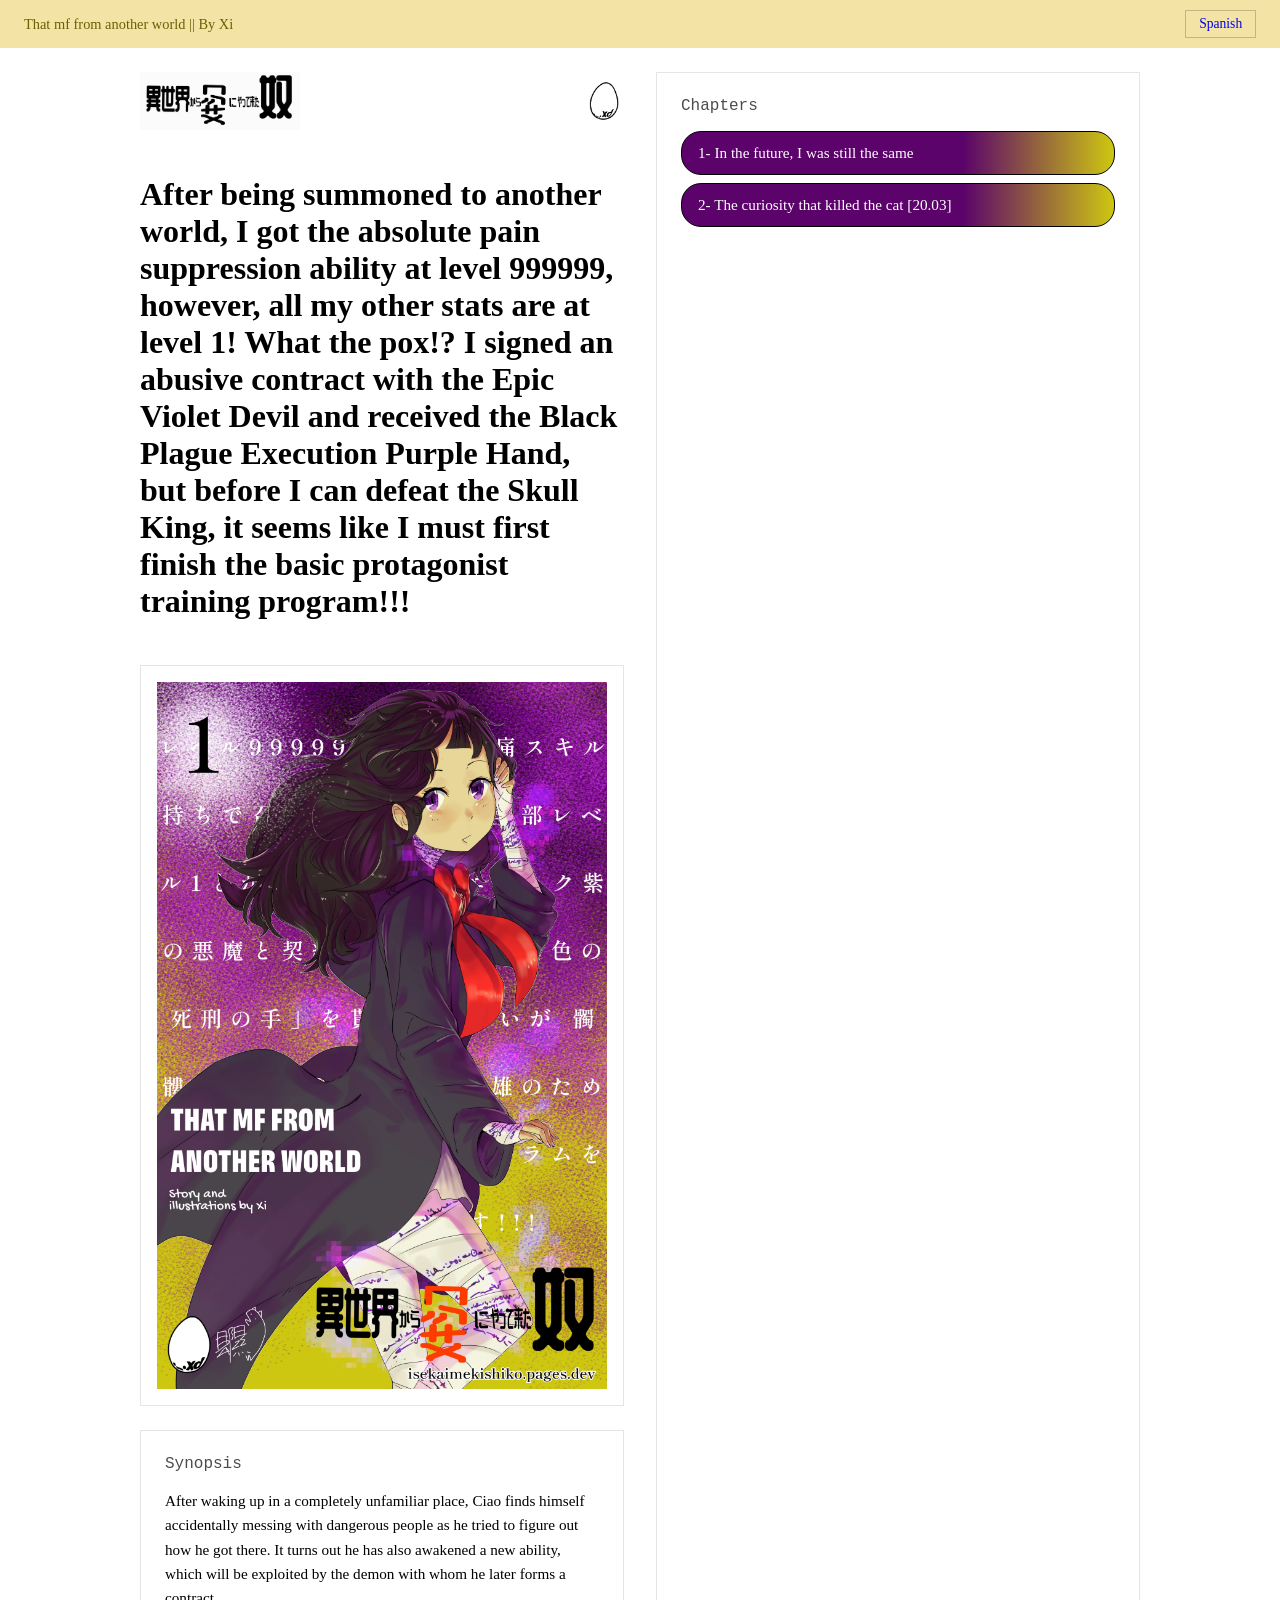
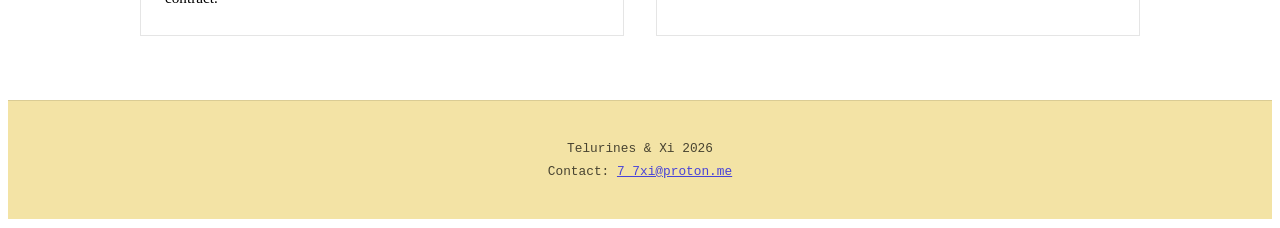
==== en.isekaimekishiko.html @ 00e59a6b "update" ====
<!DOCTYPE html>
<html lang="en" data-page="normal">
<head>
    <meta charset="UTF-8">
    <meta name="viewport" content="width=device-width, initial-scale=1.0">
    <title>Isekai Mekishiko - English</title>
    <link rel="stylesheet" href="styles.css">
</head>
<body>

    <!-- Splash Screen -->
    <div id="splash" class="splash-screen">
        <img src="img2/teluri.png" alt="Telurines" class="splash-logo">
    </div>

    <!-- Nav -->
    <nav class="top-nav">
        <span>That mf from another world || By Xi</span>
        <a href="es.isekaimekishiko.html">Spanish</a>
    </nav>

    <!-- Main Grid -->
    <main class="landing-grid">
        
        <!-- Left Column -->
        <div class="left-column">
            <div class="brand-row">
                <img src="img2/isekai.webp" alt="isekai" class="isekailogo"/>
                <img src="img2/teluri.png" alt="Telurines" class="small-logo">
            </div>
            <div>
                   <h1>After being summoned to another world, I got the absolute pain suppression ability at level 999999, however, all my other stats are at level 1! What the pox!? I signed an abusive contract with the Epic Violet Devil and received the Black Plague Execution Purple Hand, but before I can defeat the Skull King, it seems like I must first finish the basic protagonist training program!!!
</h1>
            </div>
            
            <div class="cover-box">
                <img src="img2/im-en.webp" alt="Cover" class="cover-img">
            </div>
            
            <div class="synopsis-box">
                <h2>Synopsis</h2>
                <p>
                    After waking up in a completely unfamiliar place, Ciao finds himself accidentally messing with dangerous people as he tried to figure out how he got there.
It turns out he has also awakened a new ability, which will be exploited by the demon with whom he later forms a contract.
                </p>
            </div>
        </div>

        <!-- Right Column -->
        <div class="right-column">
            <div class="chapters-box">
                <h2>Chapters</h2>
                <div class="chapter-links">
                    <a href="capshtml/chaptereader.html?file=chap1.md">1- In the future, I was still the same</a>
                    <a href="#">2- The curiosity that killed the cat [20.03]</a>
                </div>
            </div>
            
          <!-- <div class="gallery-box">
                <a href="#">Gallery</a>
            </div>
            <div class="notes-box">
                <a href="#">Notes</a>
            </div>-->

            </div>
        </div>

    </main>
    <footer class="site-footer">
    <p>Telurines & Xi 2026</p>
    <p>Contact: <a href="mailto:email@example.com">7_7xi@proton.me</a></p>
</footer>


    <script src="main.js"></script>
</body>
</html>
---- styles.css ----
/* ============================================
   NAVIGATION
   ============================================ */
.top-nav {
  position: fixed;
  top: 0;
  left: 0;
  right: 0;
  height: 3rem;
  display: flex;
  justify-content: space-between;
  align-items: center;
  padding: 0 1.5rem;
  z-index: 1000;
  background: #F3E3A5;
  color: #6A6102;
}

.top-nav span {
  font-size: 0.9rem;
}

.top-nav a {
  text-decoration: none;
  font-size: 0.85rem;
  border: 1px solid rgba(0, 0, 0, 0.2);
  padding: 0.3rem 0.8rem;
}

.top-nav a:hover {
  background: rgba(0, 0, 0, 0.05);
}

/* ============================================
   LANDING GRID LAYOUT
   ============================================ */
.landing-grid {
  display: grid;
  grid-template-columns: 1fr 1fr;
  gap: 2rem;
  padding: 4rem 2rem 2rem 2rem;
  /* Only clears nav now */
  max-width: 1000px;
  margin: 0 auto;
  min-height: 100vh;
  background: var(--bg-content);
  color: var(--text-content);
}

/* ============================================
   LEFT COLUMN
   ============================================ */
.left-column {
  display: flex;
  flex-direction: column;
  gap: 1.5rem;
}

.brand-row {
  display: flex;
  align-items: center;
  gap: 1rem;
}

.brand-row h1 {
  font-family: monospace;
  font-size: 1.5rem;
  font-weight: normal;
  margin: 0;
  color: var(--text-content);
}

.small-logo {
  width: 40px;
  height: 40px;
  object-fit: contain;
  margin-left: auto;
}

.cover-box {
  border: 1px solid rgba(0, 0, 0, 0.1);
  background: var(--bg-h2);
  padding: 1rem;
}

.cover-img {
  width: 100%;
  height: auto;
  display: block;
}

.synopsis-box {
  background: var(--bg-h2);
  padding: 1.5rem;
  border: 1px solid rgba(0, 0, 0, 0.1);
}

.synopsis-box h2 {
  font-family: monospace;
  font-size: 1rem;
  font-weight: normal;
  margin: 0 0 1rem 0;
  color: var(--text-content);
  opacity: 0.7;
}

.synopsis-box p {
  font-family: var(--font-content);
  line-height: 1.6;
  font-size: 0.95rem;
  margin: 0;
  color: var(--text-content);
}

/* ============================================
   RIGHT COLUMN
   ============================================ */
.right-column {
  display: flex;
  flex-direction: column;
  gap: 1.5rem;
}

.chapters-box {
  background: var(--bg-h2);
  padding: 1.5rem;
  border: 1px solid rgba(0, 0, 0, 0.1);
  flex: 1;
}

.chapters-box h2 {
  font-family: monospace;
  font-size: 1rem;
  font-weight: normal;
  margin: 0 0 1rem 0;
  color: var(--text-content);
  opacity: 0.7;
}

.chapter-links {
  display: flex;
  flex-direction: column;
  gap: 0.5rem;
}

.chapter-links a {
  display: block;
  padding: 0.75rem 1rem;
  text-decoration: none;
  color: #fff;
  font-size: 0.95rem;
  border: 1px solid black;
  border-radius: 20px;
  background: linear-gradient(to right,
  #5B036A 0%,
  #5B036A 65%,
  #CEC711 100%);
  
}

.chapter-links a:hover {
  background: var(--text-content);
  color: var(--bg-content);
}

.gallery-box {
  padding: 1rem;
  border: 1px solid rgba(0, 0, 0, 0.1);
  text-align: center;
}

.gallery-box a {
  text-decoration: none;
  font-size: 0.9rem;
  display: block;
  padding: 0.5rem;
}

.gallery-box a:hover {
  opacity: 0.7;
}

/* ============================================
   MOBILE
   ============================================ */
@media (max-width: 700px) {
  .landing-grid {
    grid-template-columns: 1fr;
    padding-top: 5rem;
  }
}
.site-footer {
    background: var(--bg-h2);
    color: var(--text-content);
    padding: 2rem;
    text-align: center;
    font-family: monospace;
    font-size: 0.8rem;
    border-top: 1px solid rgba(0,0,0,0.1);
    margin-top: 2rem;
    background: #F3E3A5;
}

.site-footer p {
    margin: 0.5rem 0;
    opacity: 0.7;
}

.site-footer a {
    text-decoration: underline;
}

.site-footer a:hover {
    opacity: 0.7;
}


/* splash*/
.splash-screen {
    position: fixed;
    top: 0;
    left: 0;
    width: 100vw;
    height: 100vh;
    display: flex;
    align-items: center;
    justify-content: center;
    z-index: 10000;
    opacity: 1;
    transition: opacity 0.15s ease-out;
    pointer-events: auto; /* Active when visible */
}

.splash-screen.fade-out {
    opacity: 0;
    pointer-events: none; /* CRITICAL: let clicks through when hidden */
}

/* Reading pages - dark */
.splash-screen.reading {
    background: #171717;
}

/* Normal pages - brown */
.splash-screen.normal {
    background: #F3E3A5;
}

.splash-logo {
    max-width: 300px;
    width: 90%;
    height: auto;
    pointer-events: none; /* Logo never blocks clicks */
}

/*notes*/

.notes-box {
    padding: 1rem;
    border: 1px solid rgba(0,0,0,0.1);
    text-align: center;
}

.notes-box a {
    color: var(--text-content);
    text-decoration: none;
    font-size: 0.9rem;
    display: block;
    padding: 0.5rem;
}

.notes-box a:hover {
    opacity: 0.7;
}

body{
  background: #FFF;
}
.isekailogo {
  max-width: 10rem;
}
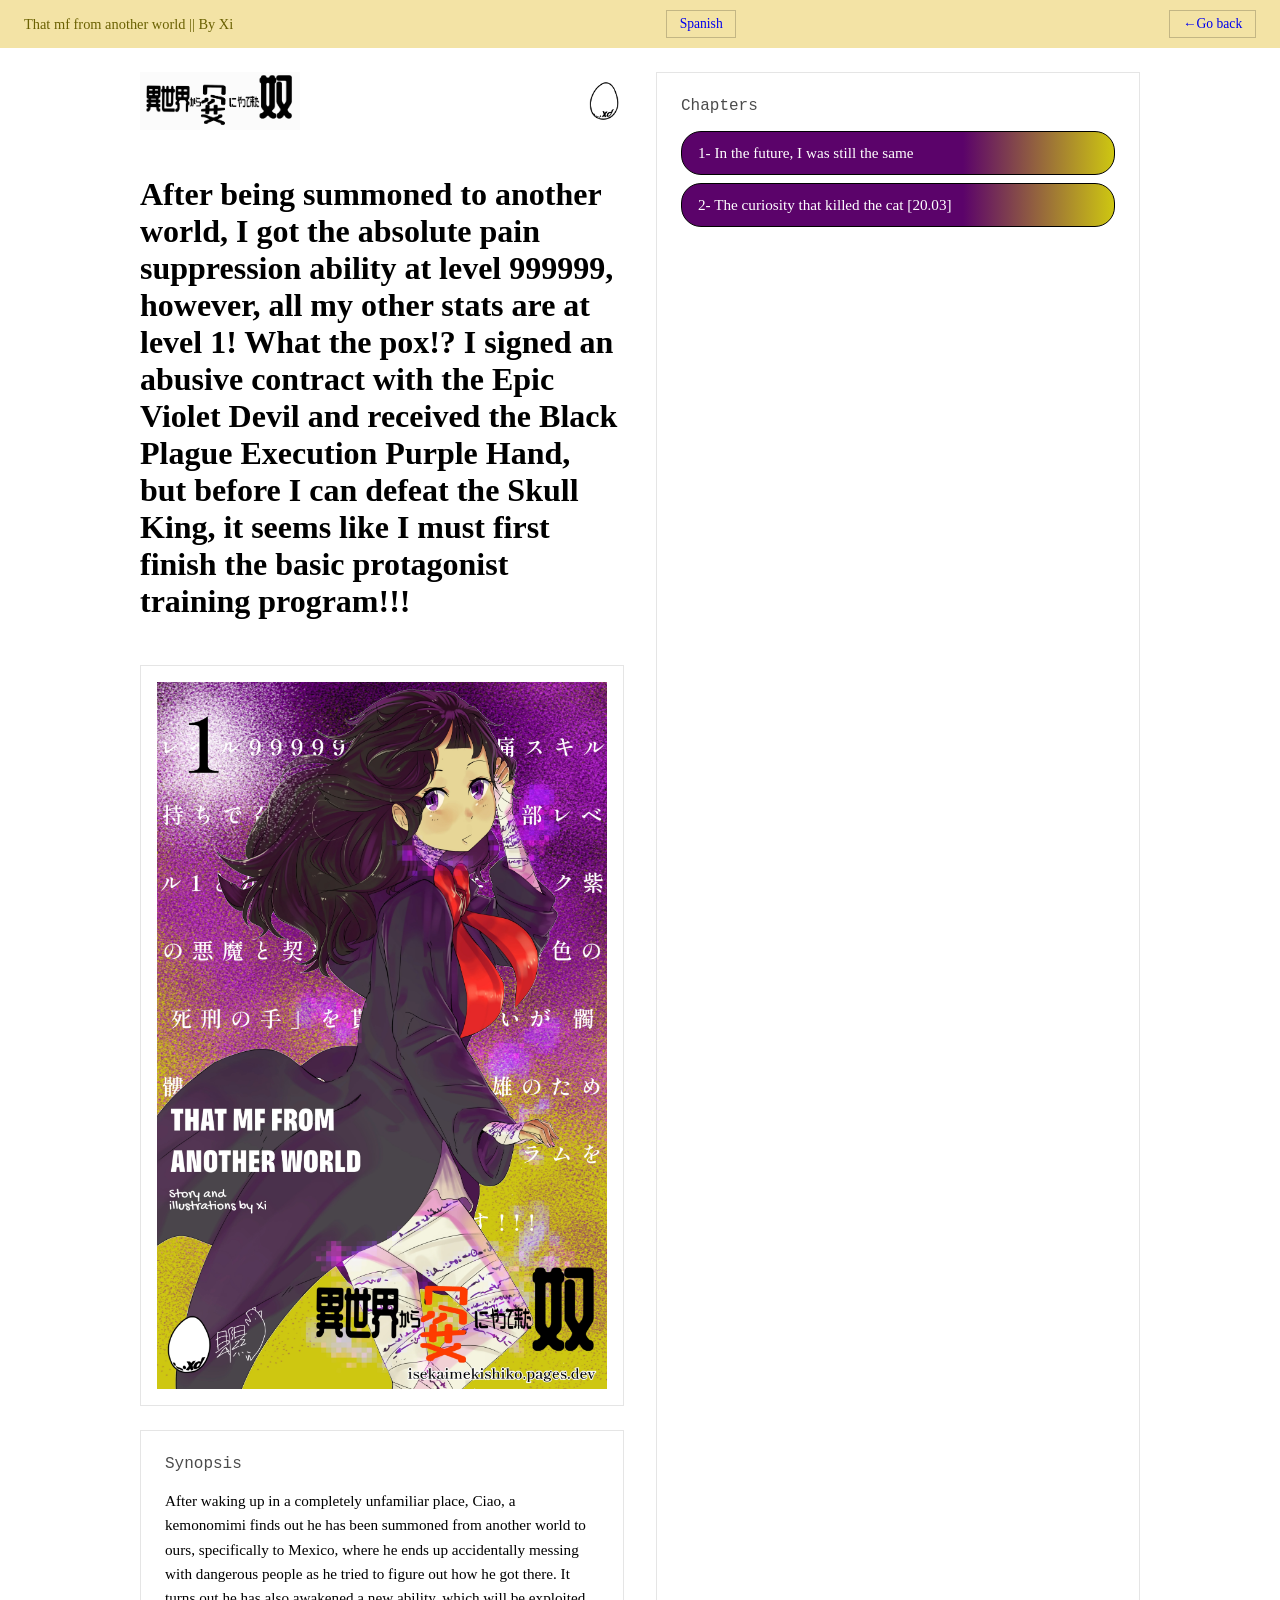
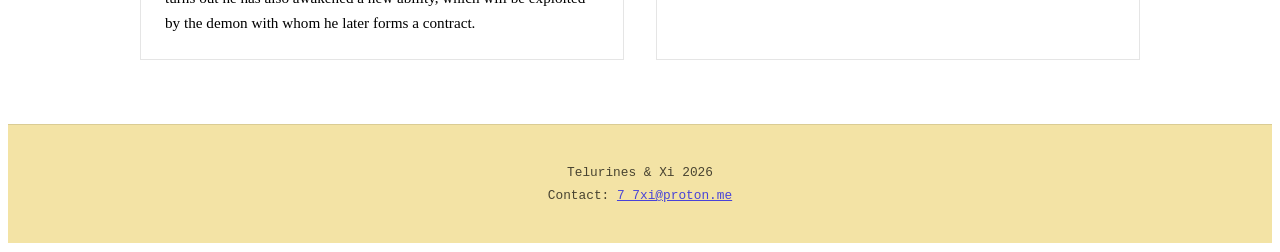
==== commit b67e8a25: "update" ====
--- a/en.isekaimekishiko.html
+++ b/en.isekaimekishiko.html
@@ -17,6 +17,7 @@
     <nav class="top-nav">
         <span>That mf from another world || By Xi</span>
         <a href="es.isekaimekishiko.html">Spanish</a>
+        <a href="index.html">←Go back</a>
     </nav>
 
     <!-- Main Grid -->
@@ -40,7 +41,7 @@
             <div class="synopsis-box">
                 <h2>Synopsis</h2>
                 <p>
-                    After waking up in a completely unfamiliar place, Ciao finds himself accidentally messing with dangerous people as he tried to figure out how he got there.
+                    After waking up in a completely unfamiliar place, Ciao, a kemonomimi finds out he has been summoned from another world to ours, specifically to Mexico, where he ends up accidentally messing with dangerous people as he tried to figure out how he got there.
 It turns out he has also awakened a new ability, which will be exploited by the demon with whom he later forms a contract.
                 </p>
             </div>
--- a/styles.css
+++ b/styles.css
@@ -278,4 +278,7 @@
 }
 .isekailogo {
   max-width: 10rem;
+}
+#back {
+  color: yellow;
 }
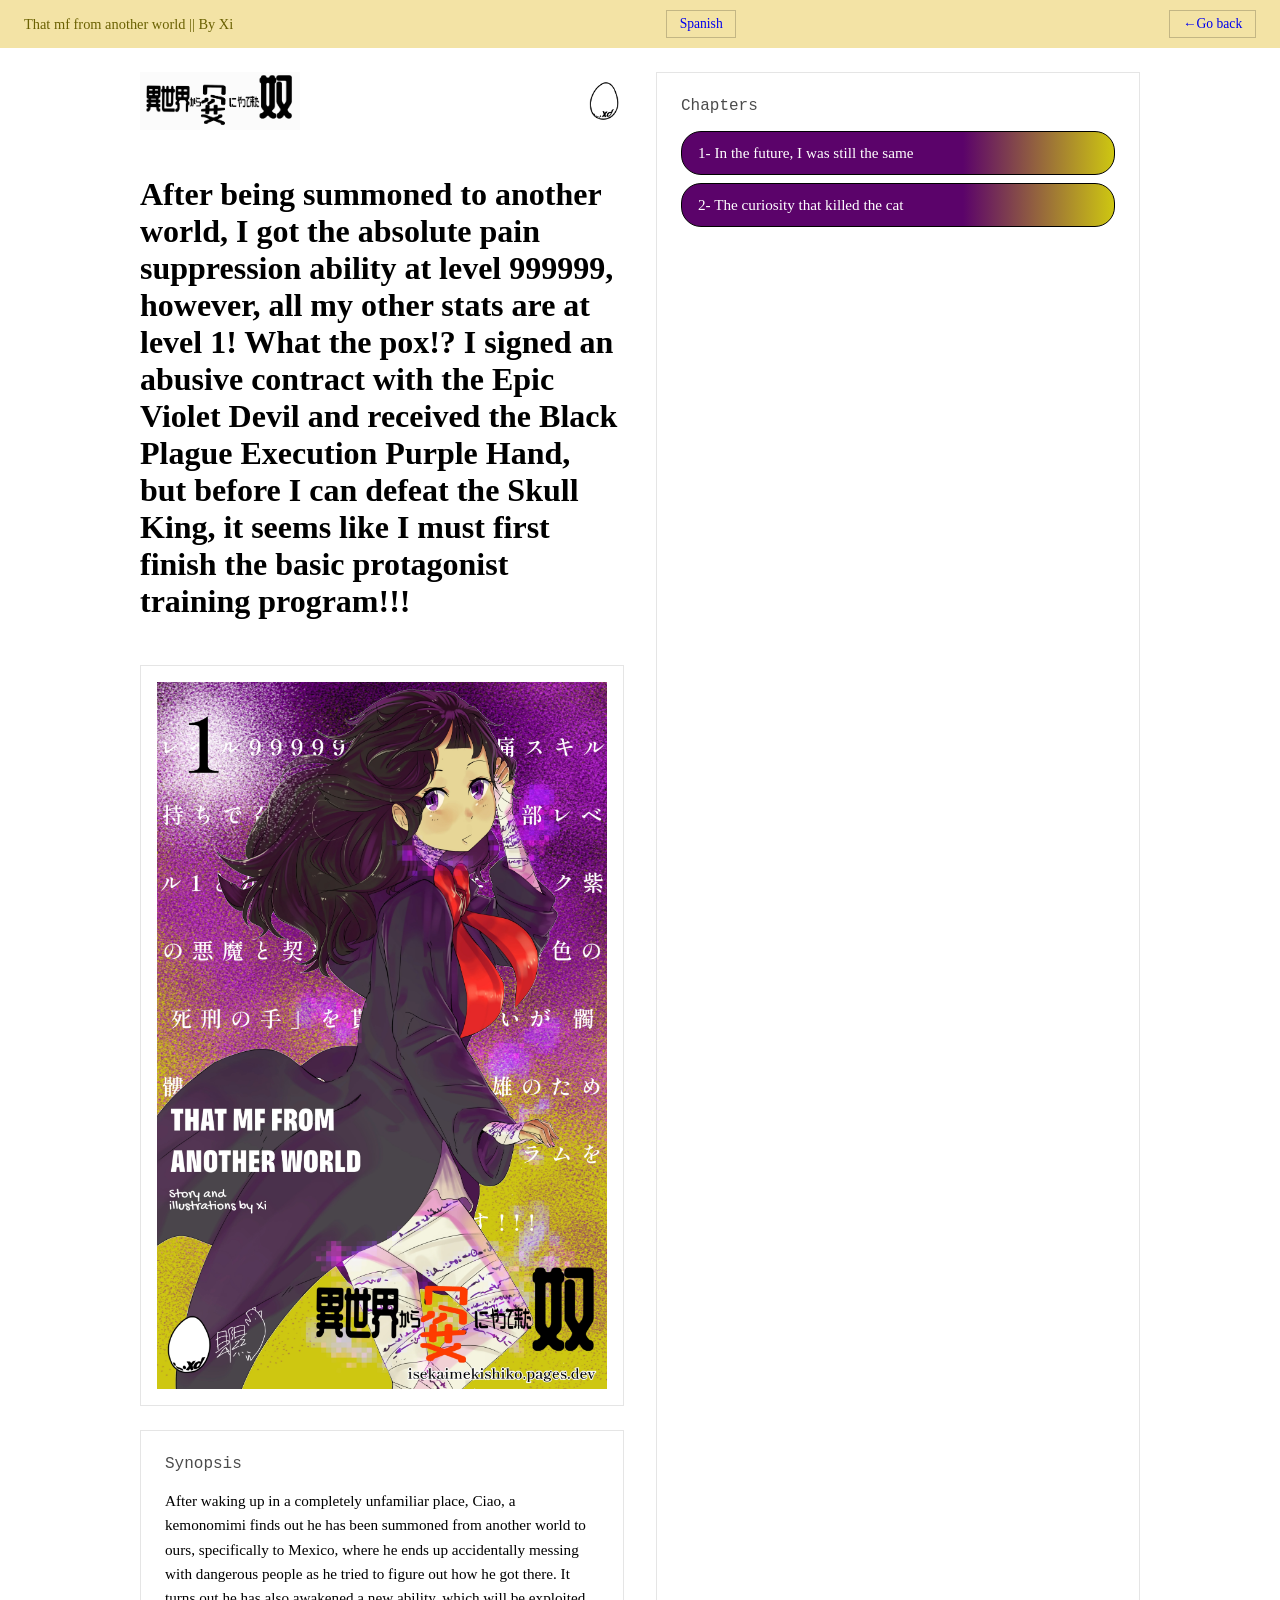
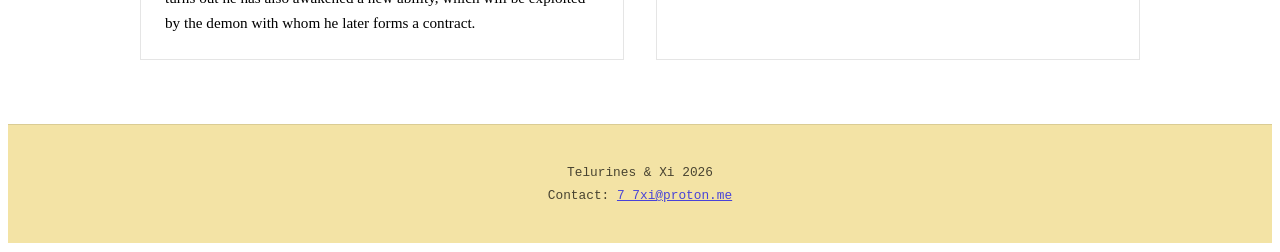
==== commit 2f62f3b5: "update" ====
--- a/en.isekaimekishiko.html
+++ b/en.isekaimekishiko.html
@@ -53,7 +53,7 @@
                 <h2>Chapters</h2>
                 <div class="chapter-links">
                     <a href="capshtml/chaptereader.html?file=chap1.md">1- In the future, I was still the same</a>
-                    <a href="#">2- The curiosity that killed the cat [20.03]</a>
+                    <a href="capshtml/chaptereader.html?file=chap2.md">2- The curiosity that killed the cat</a>
                 </div>
             </div>
             
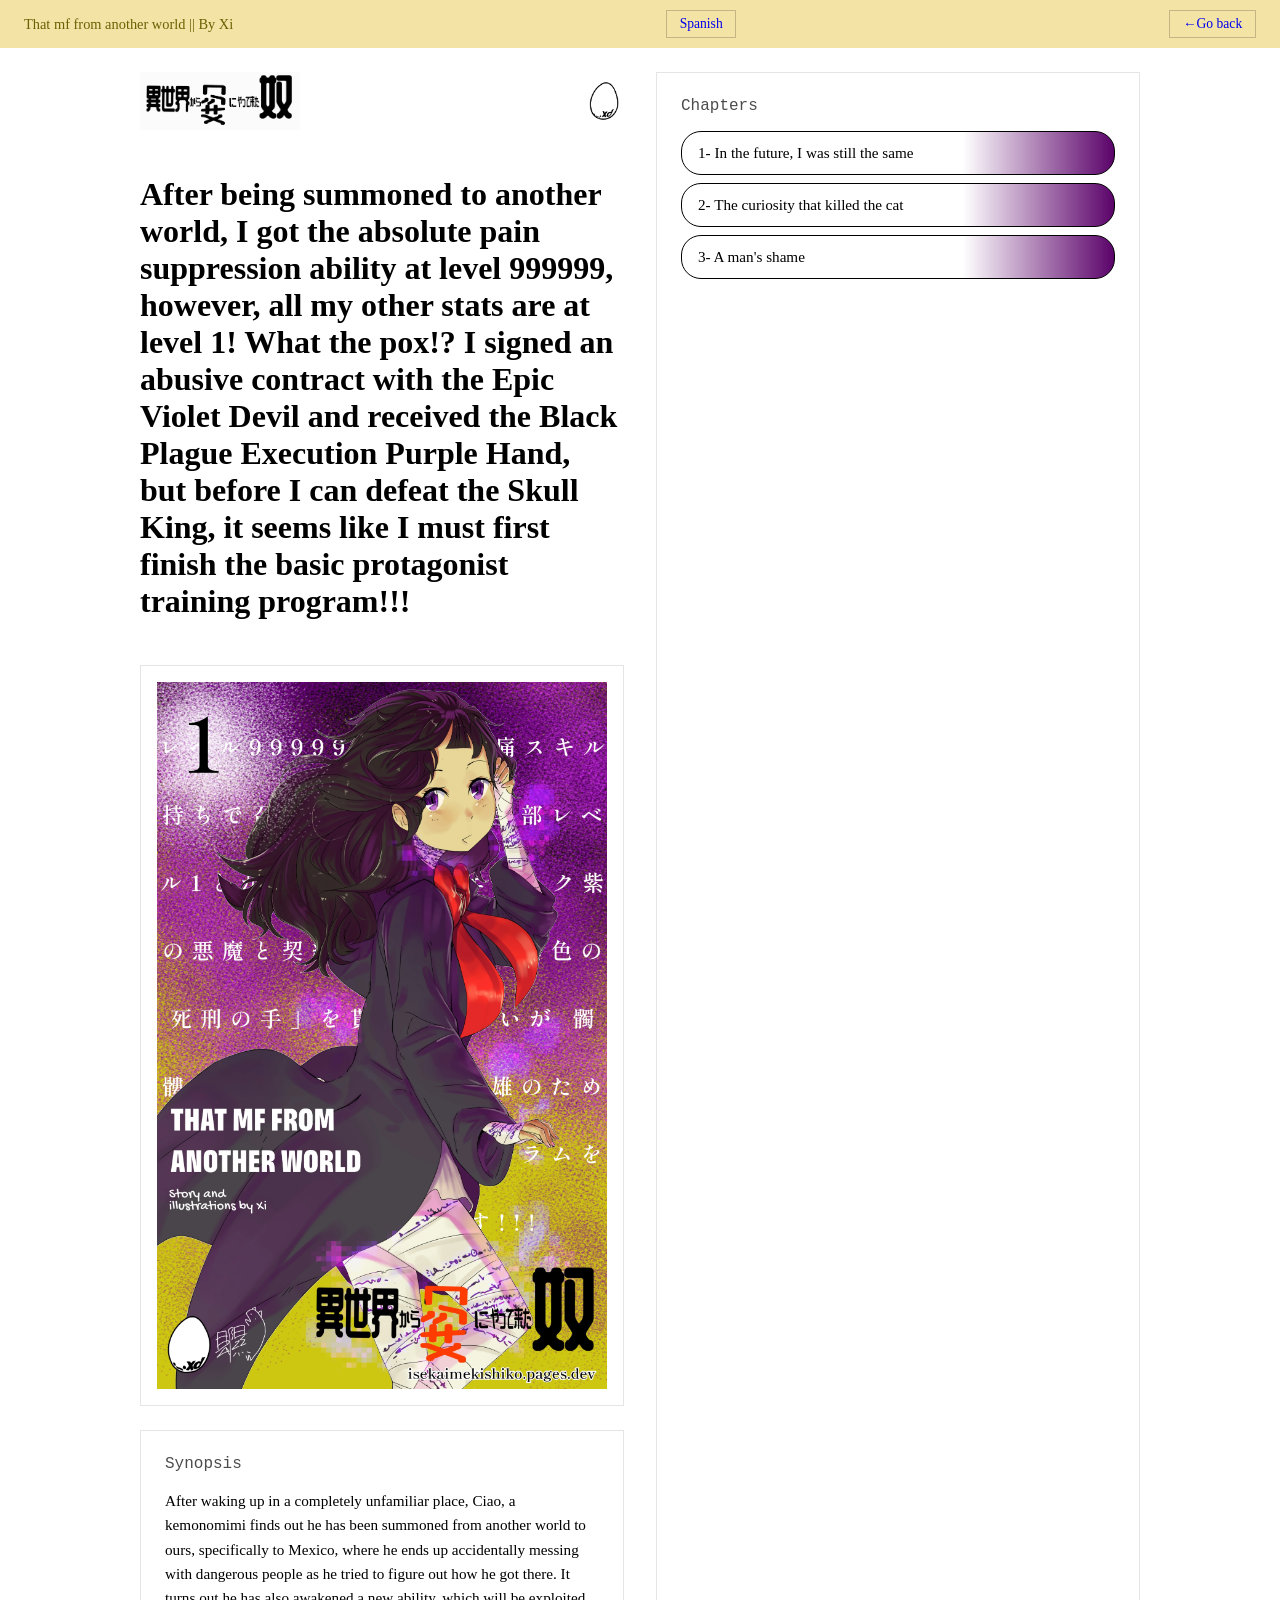
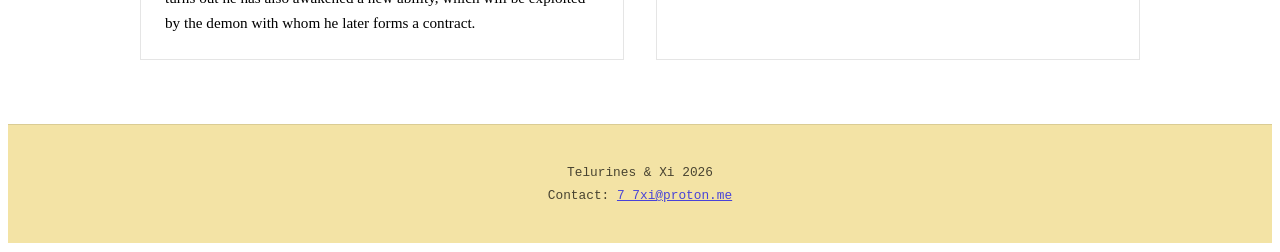
==== commit 3640747d: "update" ====
--- a/en.isekaimekishiko.html
+++ b/en.isekaimekishiko.html
@@ -54,6 +54,7 @@
                 <div class="chapter-links">
                     <a href="capshtml/chaptereader.html?file=chap1.md">1- In the future, I was still the same</a>
                     <a href="capshtml/chaptereader.html?file=chap2.md">2- The curiosity that killed the cat</a>
+                    <a href="capshtml/chaptereader.html?file=chap3.md">3- A man's shame</a>
                 </div>
             </div>
             
--- a/styles.css
+++ b/styles.css
@@ -147,14 +147,14 @@
   display: block;
   padding: 0.75rem 1rem;
   text-decoration: none;
-  color: #fff;
+  color: black;
   font-size: 0.95rem;
   border: 1px solid black;
   border-radius: 20px;
   background: linear-gradient(to right,
-  #5B036A 0%,
-  #5B036A 65%,
-  #CEC711 100%);
+  #fff 0%,
+  #fff 65%,
+  #5B036A 100%);
   
 }
 
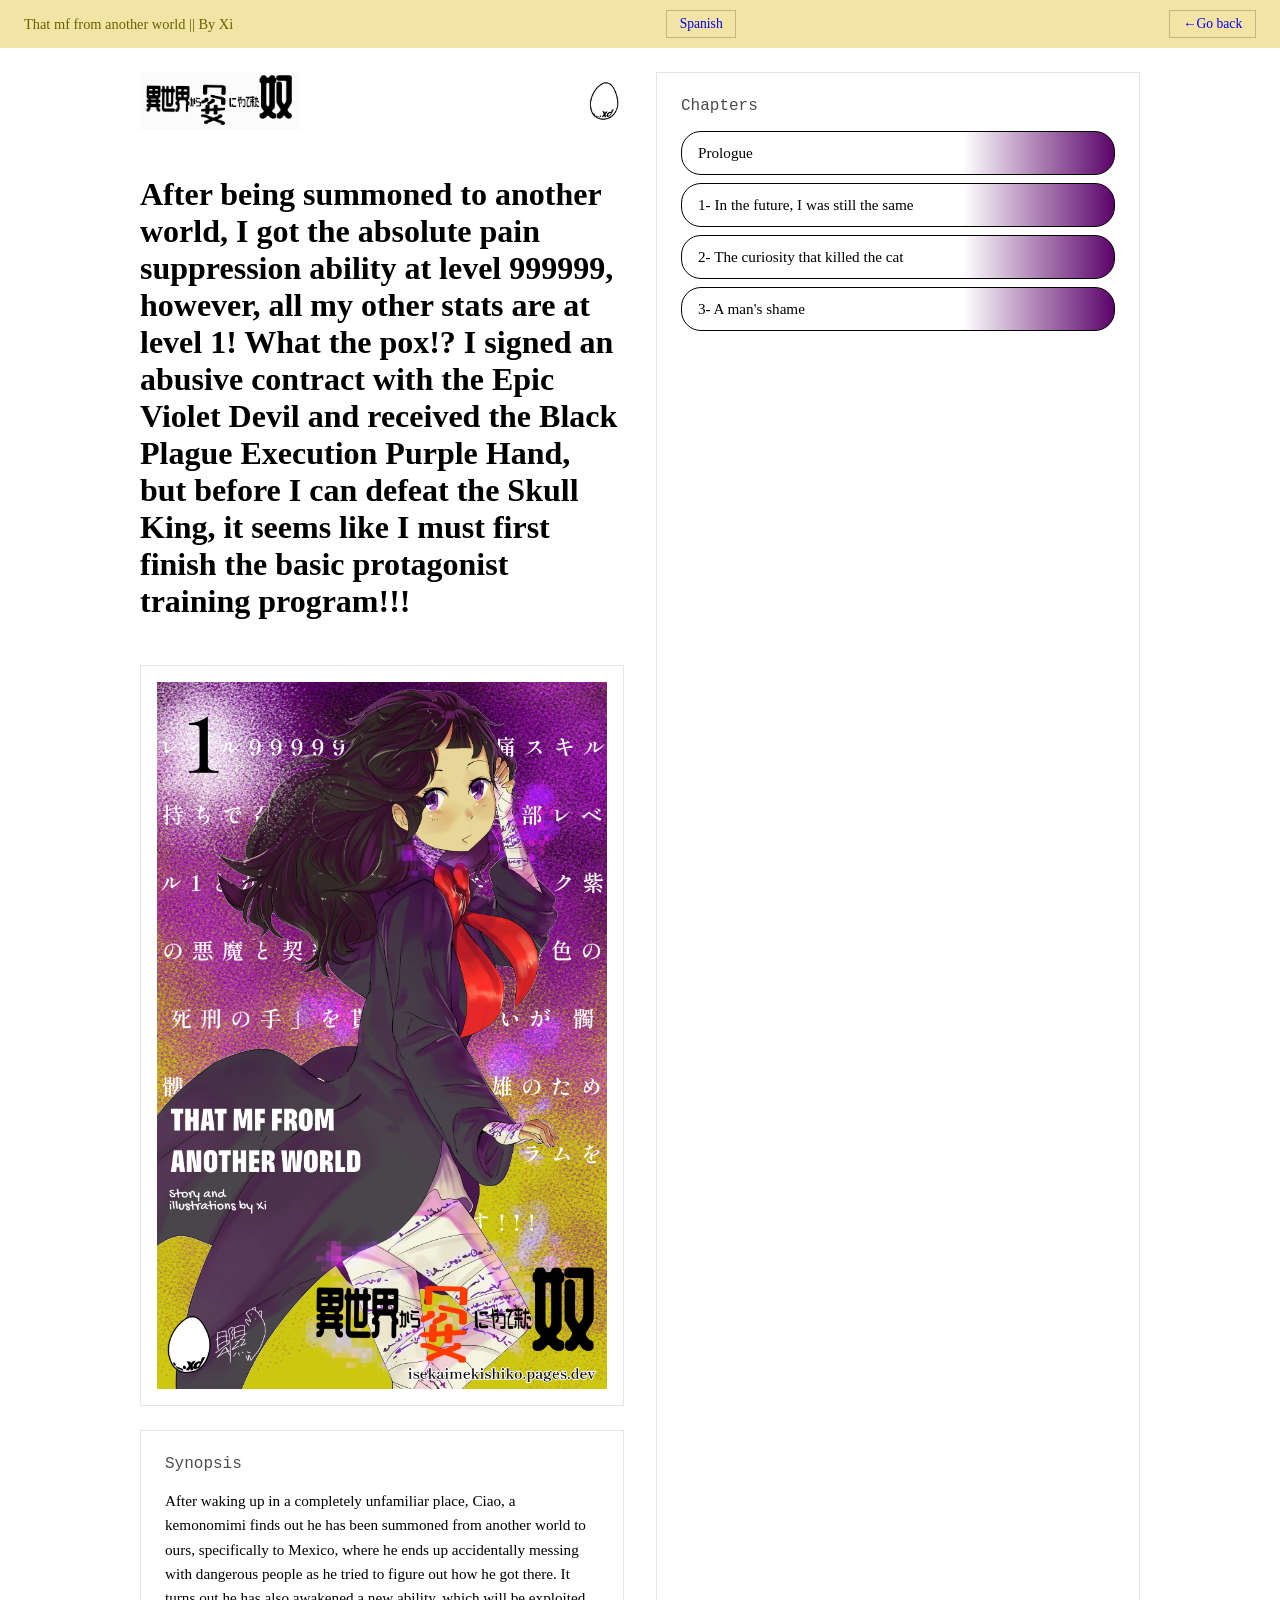
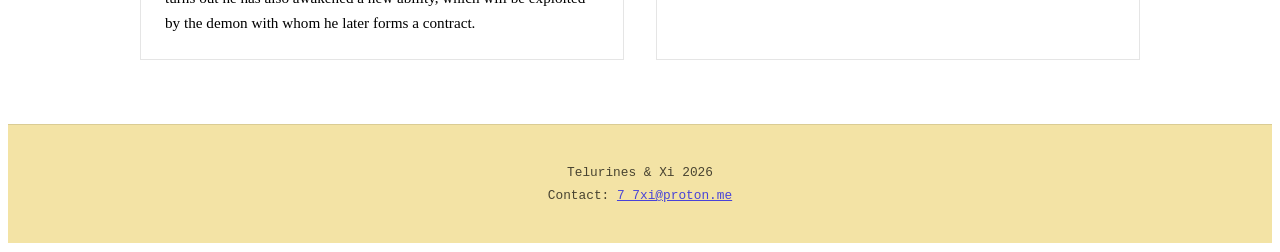
==== commit cbb28413: "update" ====
--- a/en.isekaimekishiko.html
+++ b/en.isekaimekishiko.html
@@ -52,6 +52,7 @@
             <div class="chapters-box">
                 <h2>Chapters</h2>
                 <div class="chapter-links">
+                    <a href="capshtml/chaptereader.html?file=chap0.md">Prologue</a>
                     <a href="capshtml/chaptereader.html?file=chap1.md">1- In the future, I was still the same</a>
                     <a href="capshtml/chaptereader.html?file=chap2.md">2- The curiosity that killed the cat</a>
                     <a href="capshtml/chaptereader.html?file=chap3.md">3- A man's shame</a>
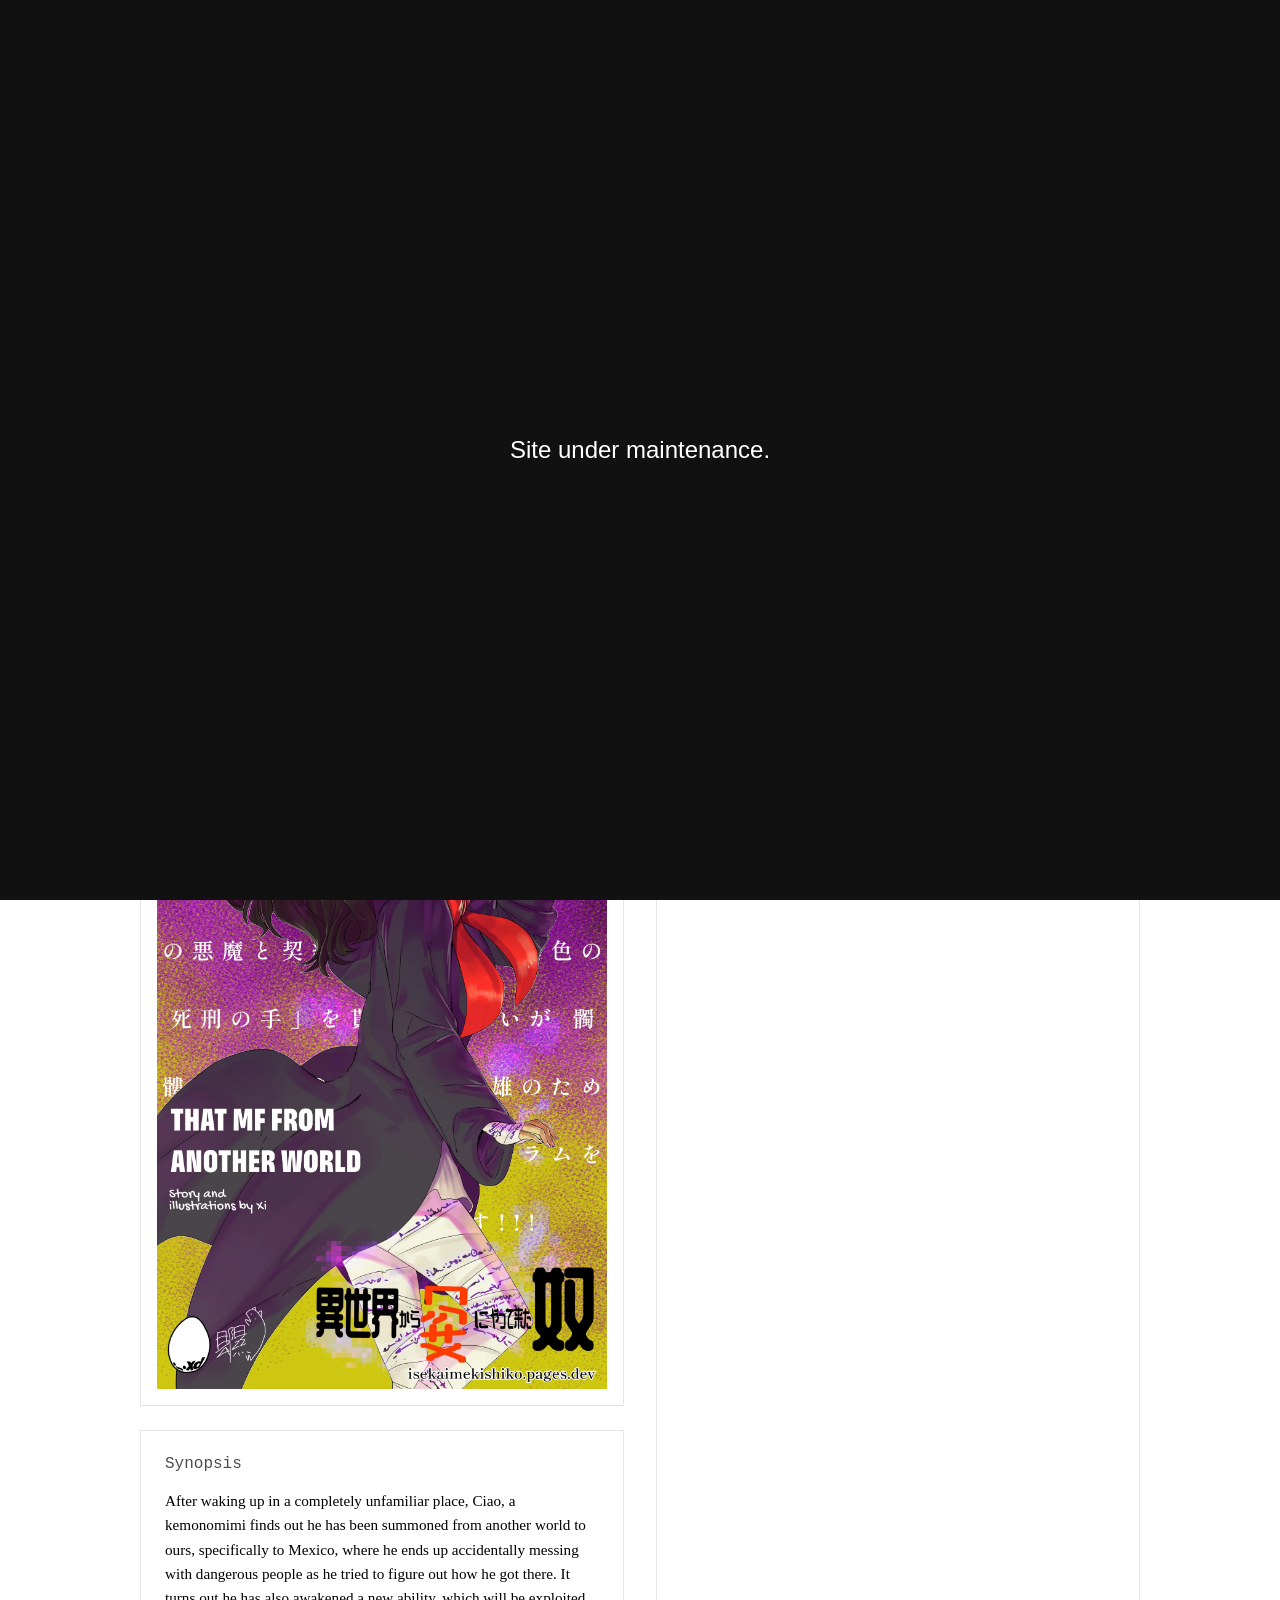
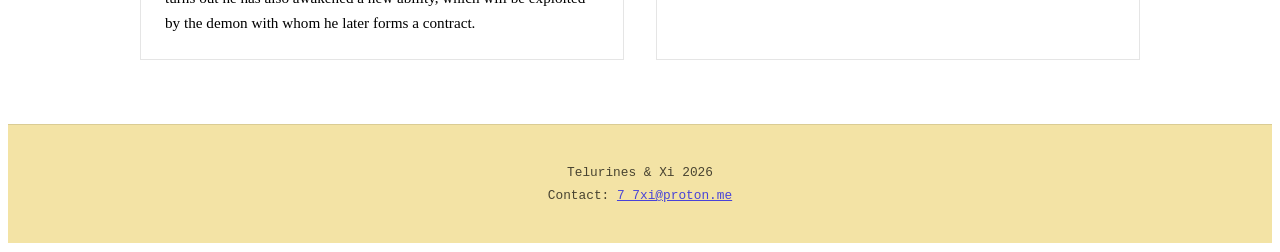
==== commit c4a3fad7: "update" ====
--- a/en.isekaimekishiko.html
+++ b/en.isekaimekishiko.html
@@ -7,6 +7,20 @@
     <link rel="stylesheet" href="styles.css">
 </head>
 <body>
+    
+      <div id="maintenance-overlay" style="
+  position: fixed;
+  inset: 0;
+  background: #111;
+  color: #fff;
+  display: flex;
+  align-items: center;
+  justify-content: center;
+  font-family: sans-serif;
+  font-size: 1.5rem;
+  z-index: 99999;
+  "> Site under maintenance.
+</div>
 
     <!-- Splash Screen -->
     <div id="splash" class="splash-screen">
